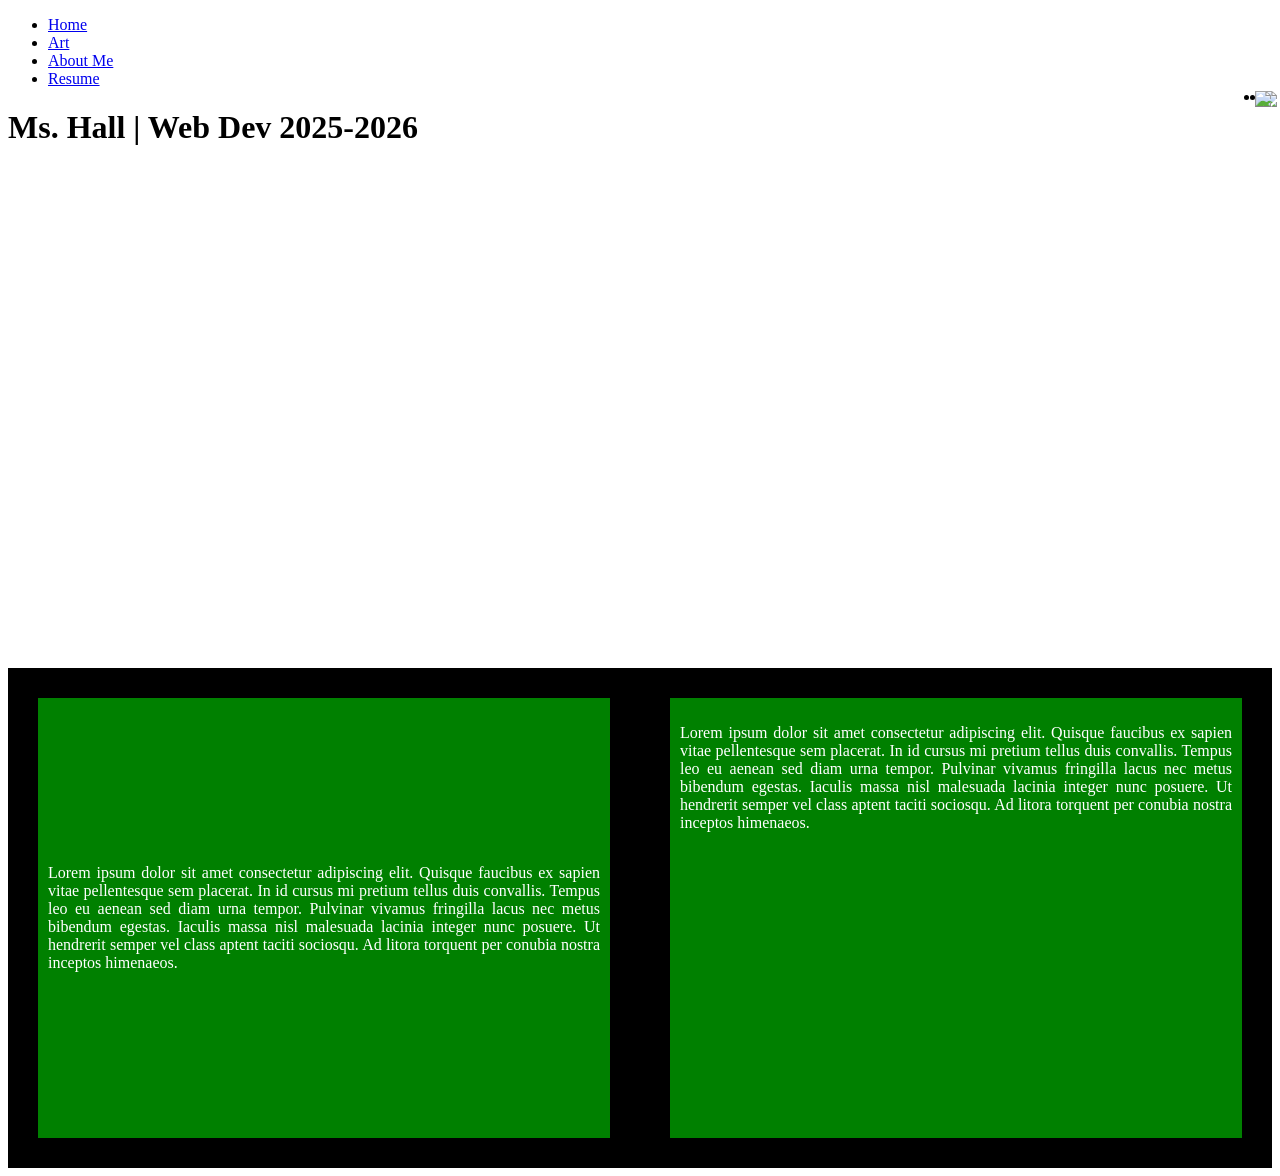
==== index.html @ 6f81bdca "b hfdbn" ====
<!-- Final Project
Requirements
[  ] Customized HTML Page #1
[  ] Customized HTML Page #2 
[  ] Customized HTML Page #3
[  ] Customized HTML Page #4

Select ONE Additional Feature to Add  
[ no ] Feature 1 - Google Font
[ no ] Feature 2 - Include jQuery
[ no ] Feature 3 - Embed Code from Spotify/Google Docs/YouTube
[ no ] Feature 4 - Customized HTML Page #5
-->


<!DOCTYPE html>
<html>
  <head>
    <meta charset="utf-8" />
    <title>Final Portfolio Project</title>
    <link href="style.css" rel="stylesheet" type="text/css" />
    <style>
      /* Styling Only Related To THIS Page */
      /*~~~~~ Taken From:
      https://www.w3schools.com/howto/howto_css_parallax.asp*/
      .parallax {
        /* The image used */
        background-image: url("CS_Ed_Week_2025.jpg");

        /* Set a specific height */
        min-height: 500px;

        /* Create the parallax scrolling effect */
        background-attachment: fixed;
        background-position: center;
        background-repeat: no-repeat;
        background-size: cover;
      }
      .textblock {
        min-height: 500px;
        background-color: black;
        color: white;
      }
      .parent-flex {
        display: flex;
      }
      .child-flex {
        background-color: green;
        margin: 30px;
        padding: 10px;
        text-align: justify;
      }
      .para-1{
        display: flex;
        align-items: center;
      }
    </style>
  </head>
  <body>
    <!-- ⬆⬆⬆⬆ Nav Bar -->
    <ul>
      <li><a class="active" href="index.html">Home</a></li>
        <li><a href="art.html">Art</a></li>
      <li><a href="aboutme.html">About Me</a></li>
      <li><a href="resume.html">Resume</a></li>
      <li style="float: right">
        <a target="_blank" href=""
          ><img
            src="https://www.getfocused.no/wp-content/uploads/2022/09/White-YouTube-Logo-Transparent.png"
            style="width: 25px; margin: -5px"
        /></a>
      </li>
      <li style="float: right">
        <a target="_blank" href=""
          ><img
            src="https://img.icons8.com/win10/512/FFFFFF/instagram-new.png"
            style="width: 25px; margin: -5px"
        /></a>
      </li>
    </ul>

    <!-- ⬇⬇⬇⬇⬇⬇ Main Page Content -->
    <h1>Ms. Hall | Web Dev 2025-2026</h1>
    <div class="parallax"></div>

    <div class="textblock parent-flex">
      <div class="child-flex para-1">
        <p>
          Lorem ipsum dolor sit amet consectetur adipiscing elit. Quisque
          faucibus ex sapien vitae pellentesque sem placerat. In id cursus mi
          pretium tellus duis convallis. Tempus leo eu aenean sed diam urna
          tempor. Pulvinar vivamus fringilla lacus nec metus bibendum egestas.
          Iaculis massa nisl malesuada lacinia integer nunc posuere. Ut
          hendrerit semper vel class aptent taciti sociosqu. Ad litora torquent
          per conubia nostra inceptos himenaeos.
        </p>
      </div>
      <div class="child-flex">
        <p>
          Lorem ipsum dolor sit amet consectetur adipiscing elit. Quisque
          faucibus ex sapien vitae pellentesque sem placerat. In id cursus mi
          pretium tellus duis convallis. Tempus leo eu aenean sed diam urna
          tempor. Pulvinar vivamus fringilla lacus nec metus bibendum egestas.
          Iaculis massa nisl malesuada lacinia integer nunc posuere. Ut
          hendrerit semper vel class aptent taciti sociosqu. Ad litora torquent
          per conubia nostra inceptos himenaeos.
        </p>
      </div>
    </div>
  </body>
</html>
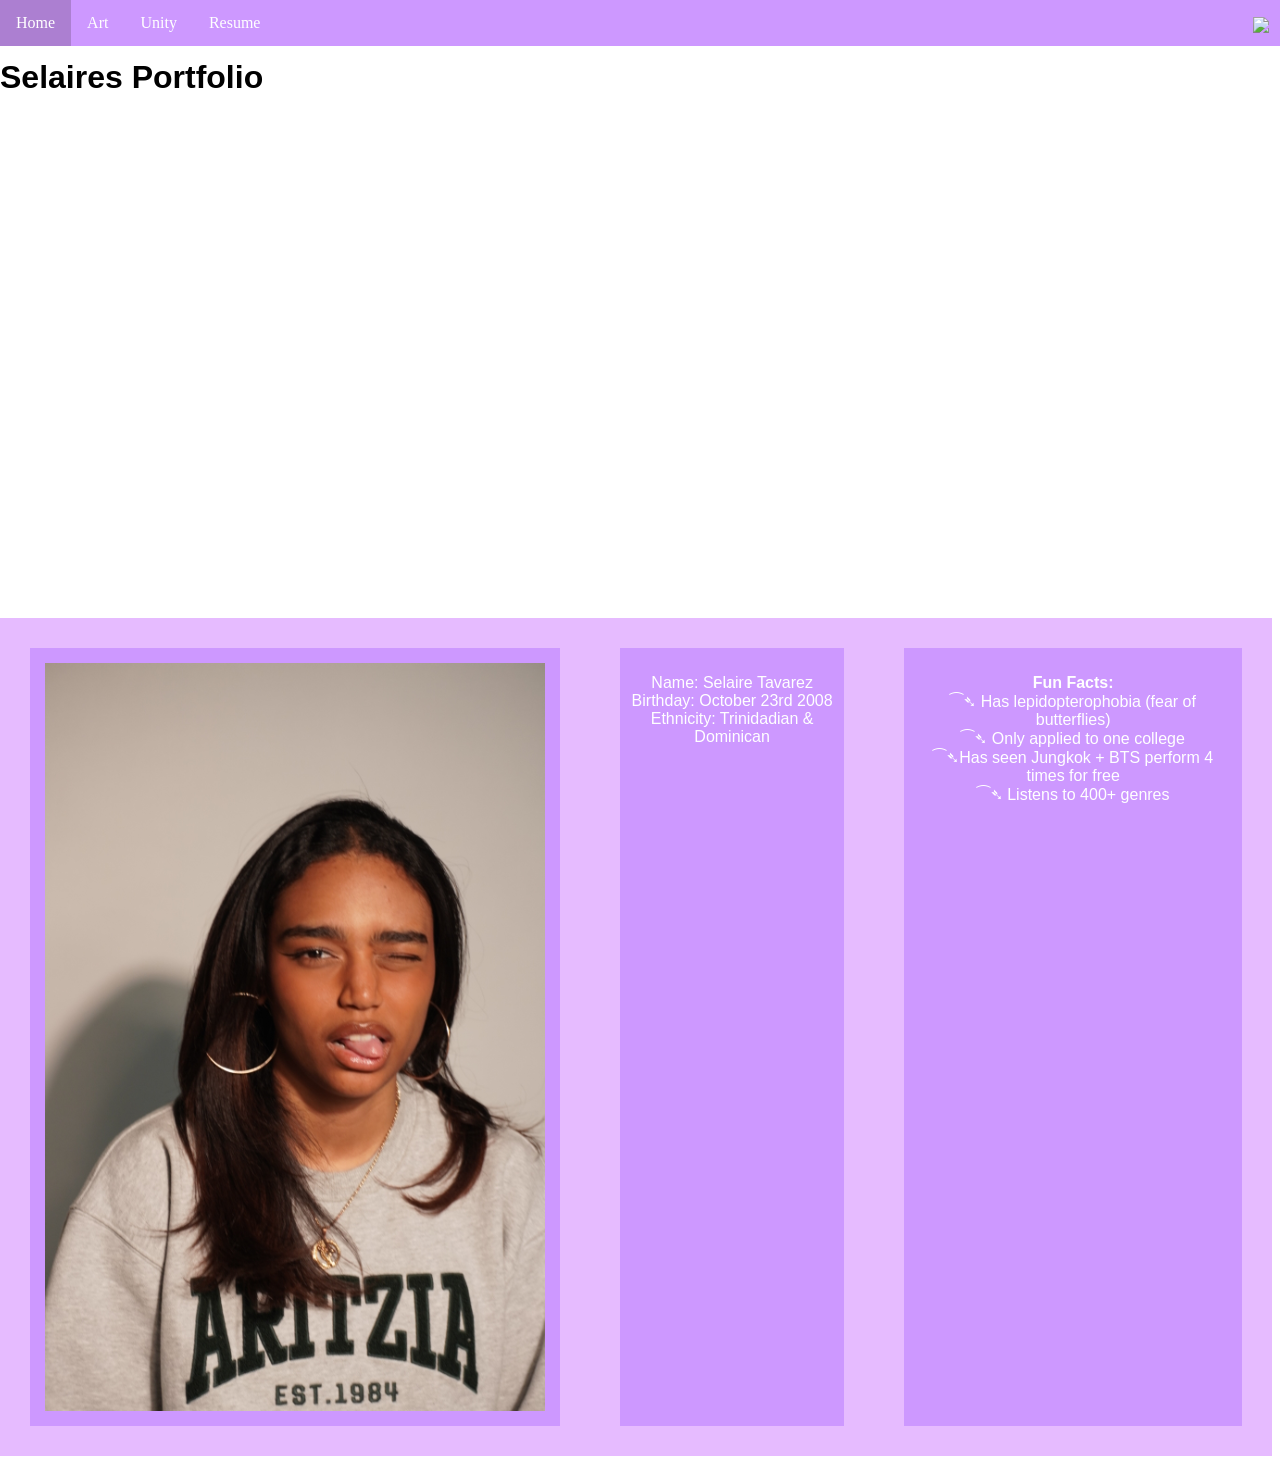
==== commit f514d47c: "dsxgf" ====
--- a/index.html
+++ b/index.html
@@ -1,6 +1,6 @@
 <!-- Final Project
 Requirements
-[  ] Customized HTML Page #1
+[ ! ] Customized HTML Page #1
 [  ] Customized HTML Page #2 
 [  ] Customized HTML Page #3
 [  ] Customized HTML Page #4
@@ -25,7 +25,7 @@
       https://www.w3schools.com/howto/howto_css_parallax.asp*/
       .parallax {
         /* The image used */
-        background-image: url("CS_Ed_Week_2025.jpg");
+        background-image: url("https://i.pinimg.com/originals/ef/a8/d4/efa8d41a5679b0a3bedbc863261fbef8.gif");
 
         /* Set a specific height */
         min-height: 500px;
@@ -38,17 +38,27 @@
       }
       .textblock {
         min-height: 500px;
-        background-color: black;
+        background-color: rgb(230, 187, 255);
         color: white;
+        display:flex;
+        flex-direction:row;
       }
       .parent-flex {
-        display: flex;
+        display: flex; 
       }
       .child-flex {
-        background-color: green;
+        background-color: rgb(205, 152, 255);
         margin: 30px;
         padding: 10px;
-        text-align: justify;
+        text-align:center;
+        flex-direction: column;
+      }
+       .child-flexsecond {
+         background-color: rgb(205, 152, 255);
+        margin: 30px;
+        padding: 10px;
+        text-align:center;
+        flex-direction: column;
       }
       .para-1{
         display: flex;
@@ -61,50 +71,42 @@
     <ul>
       <li><a class="active" href="index.html">Home</a></li>
         <li><a href="art.html">Art</a></li>
-      <li><a href="aboutme.html">About Me</a></li>
+      <li><a href="Unity.html">Unity</a></li>
       <li><a href="resume.html">Resume</a></li>
       <li style="float: right">
-        <a target="_blank" href=""
+        <a target="_blank" href="https://www.youtube.com/@lagunitydancecrew"
           ><img
             src="https://www.getfocused.no/wp-content/uploads/2022/09/White-YouTube-Logo-Transparent.png"
             style="width: 25px; margin: -5px"
         /></a>
-      </li>
-      <li style="float: right">
-        <a target="_blank" href=""
-          ><img
-            src="https://img.icons8.com/win10/512/FFFFFF/instagram-new.png"
-            style="width: 25px; margin: -5px"
-        /></a>
-      </li>
     </ul>
 
     <!-- ⬇⬇⬇⬇⬇⬇ Main Page Content -->
-    <h1>Ms. Hall | Web Dev 2025-2026</h1>
+    <h1>Selaires Portfolio</h1>
     <div class="parallax"></div>
-
     <div class="textblock parent-flex">
       <div class="child-flex para-1">
-        <p>
-          Lorem ipsum dolor sit amet consectetur adipiscing elit. Quisque
-          faucibus ex sapien vitae pellentesque sem placerat. In id cursus mi
-          pretium tellus duis convallis. Tempus leo eu aenean sed diam urna
-          tempor. Pulvinar vivamus fringilla lacus nec metus bibendum egestas.
-          Iaculis massa nisl malesuada lacinia integer nunc posuere. Ut
-          hendrerit semper vel class aptent taciti sociosqu. Ad litora torquent
-          per conubia nostra inceptos himenaeos.
-        </p>
+      <img
+      src="images/selaire.JPG"
+      style="width: 500px; margin: 5px ;"
+      />
       </div>
       <div class="child-flex">
         <p>
-          Lorem ipsum dolor sit amet consectetur adipiscing elit. Quisque
-          faucibus ex sapien vitae pellentesque sem placerat. In id cursus mi
-          pretium tellus duis convallis. Tempus leo eu aenean sed diam urna
-          tempor. Pulvinar vivamus fringilla lacus nec metus bibendum egestas.
-          Iaculis massa nisl malesuada lacinia integer nunc posuere. Ut
-          hendrerit semper vel class aptent taciti sociosqu. Ad litora torquent
-          per conubia nostra inceptos himenaeos.
+          Name: Selaire Tavarez <br>
+          Birthday: October 23rd 2008<br>
+          Ethnicity: Trinidadian & Dominican<br>
         </p>
+      </div>
+       <div class="child-flexsecond">
+        <p>
+         <strong>Fun Facts:</strong><br>
+         ⁀➴ Has lepidopterophobia (fear of butterflies) <br>
+         ⁀➴ Only applied to one college <br>
+         ⁀➴Has seen Jungkok + BTS perform 4 times for free <br>
+         ⁀➴ Listens to 400+ genres <br>
+        </p>
+      </div>
       </div>
     </div>
   </body>
--- a/style.css
+++ b/style.css
@@ -0,0 +1,67 @@
+/* Styling Only Related To ALL Pages */
+
+body {
+  padding-top: 30px;
+  margin-left: 0px;
+  @import url('https://fonts.googleapis.com/css2?family=Mali:ital,wght@0,200;0,300;0,400;0,500;0,600;0,700;1,200;1,300;1,400;1,500;1,600;1,700&family=Raleway:ital,wght@0,100..900;1,100..900&family=Syne:wght@400..800&display=swap');
+@import url('https://fonts.googleapis.com/css2?family=Mali:ital,wght@0,200;0,300;0,400;0,500;0,600;0,700;1,200;1,300;1,400;1,500;1,600;1,700&family=Raleway:ital,wght@0,100..900;1,100..900&family=Syne:wght@400..800&display=swap');
+
+}
+/* ⬆⬆⬆⬆ Nav Bar Styling 
+~~~~~ Taken From: 
+https://www.w3schools.com/css/css_navbar_horizontal.asp */
+ul {
+  
+  list-style-type: none;
+  margin: 0;
+  padding: 0;
+  overflow: hidden;
+  background-color:rgb(205, 152, 255);
+  position: fixed;
+  top: 0;
+  width: 100%;
+  z-index: 999;
+}
+
+li {
+  float: left;
+}
+
+li a {
+  display: block;
+  color: white;
+  text-align: center;
+  padding: 14px 16px;
+  text-decoration: none;
+}
+
+li a:hover:not(.active) {
+  background-color: rgb(241, 195, 255);
+}
+
+.active {
+  background-color: rgb(172, 127, 209);
+}
+
+h1 {
+  width: 100%;
+  font-family: "Syne", sans-serif;
+  font-optical-sizing: auto;
+  font-weight: <weight>;
+  font-style: normal;
+}
+
+
+p {
+  font-family: "Syne", sans-serif;
+  font-optical-sizing: 40px;
+  font-weight: <weight>;
+  font-style: normal;
+}
+
+img{
+  font-family: "Syne", sans-serif;
+  font-optical-sizing: 40px;
+  font-weight: <weight>;
+  font-style: normal;
+}
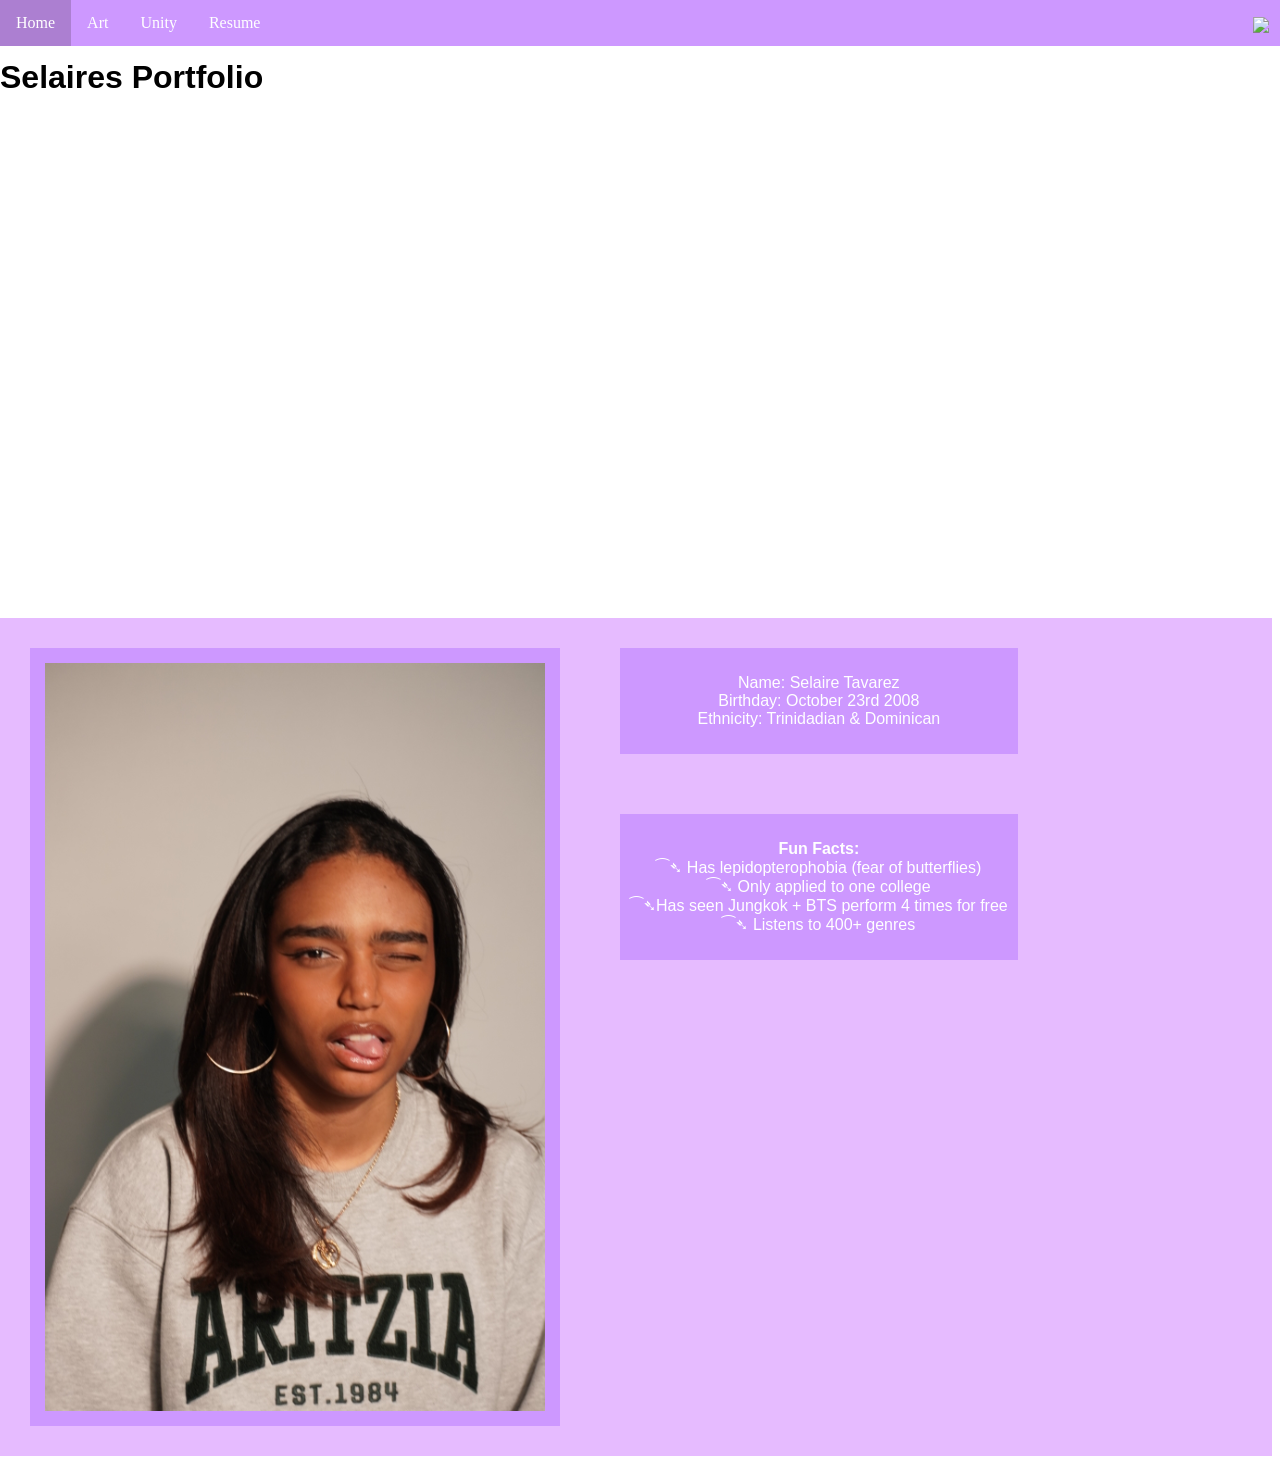
==== commit e259d1ee: "vngcv" ====
--- a/index.html
+++ b/index.html
@@ -55,14 +55,18 @@
       }
        .child-flexsecond {
          background-color: rgb(205, 152, 255);
-        margin: 30px;
-        padding: 10px;
+        margin: 50px;
+        padding: 40px;
         text-align:center;
         flex-direction: column;
       }
       .para-1{
         display: flex;
         align-items: center;
+      }
+      .test{
+        display: flex;
+       flex-direction: column;
       }
     </style>
   </head>
@@ -85,12 +89,16 @@
     <h1>Selaires Portfolio</h1>
     <div class="parallax"></div>
     <div class="textblock parent-flex">
+
       <div class="child-flex para-1">
       <img
       src="images/selaire.JPG"
       style="width: 500px; margin: 5px ;"
       />
       </div>
+
+      <div class="test">
+
       <div class="child-flex">
         <p>
           Name: Selaire Tavarez <br>
@@ -98,7 +106,8 @@
           Ethnicity: Trinidadian & Dominican<br>
         </p>
       </div>
-       <div class="child-flexsecond">
+
+       <div class="child-flex">
         <p>
          <strong>Fun Facts:</strong><br>
          ⁀➴ Has lepidopterophobia (fear of butterflies) <br>
@@ -107,6 +116,7 @@
          ⁀➴ Listens to 400+ genres <br>
         </p>
       </div>
+</div>
       </div>
     </div>
   </body>
--- a/style.css
+++ b/style.css
@@ -54,7 +54,7 @@
 
 p {
   font-family: "Syne", sans-serif;
-  font-optical-sizing: 40px;
+  font-optical-sizing: 70px;
   font-weight: <weight>;
   font-style: normal;
 }
